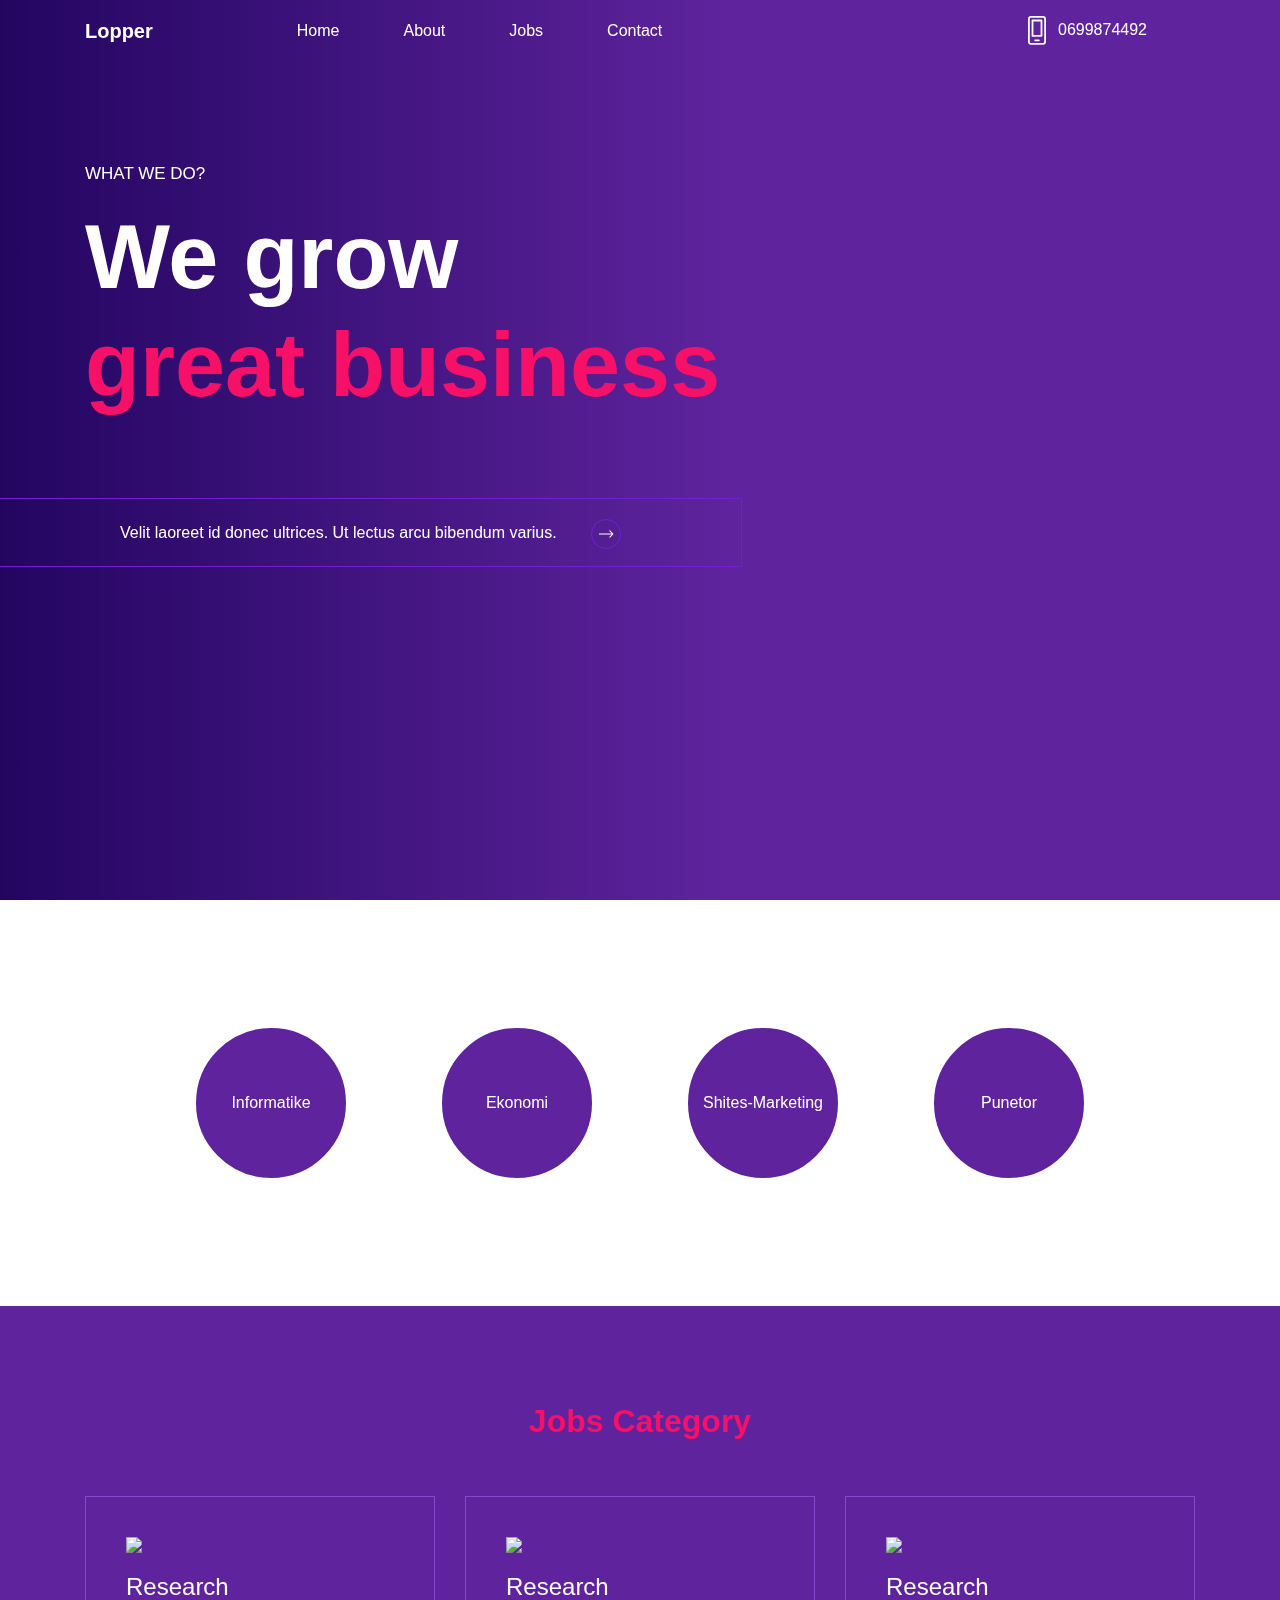
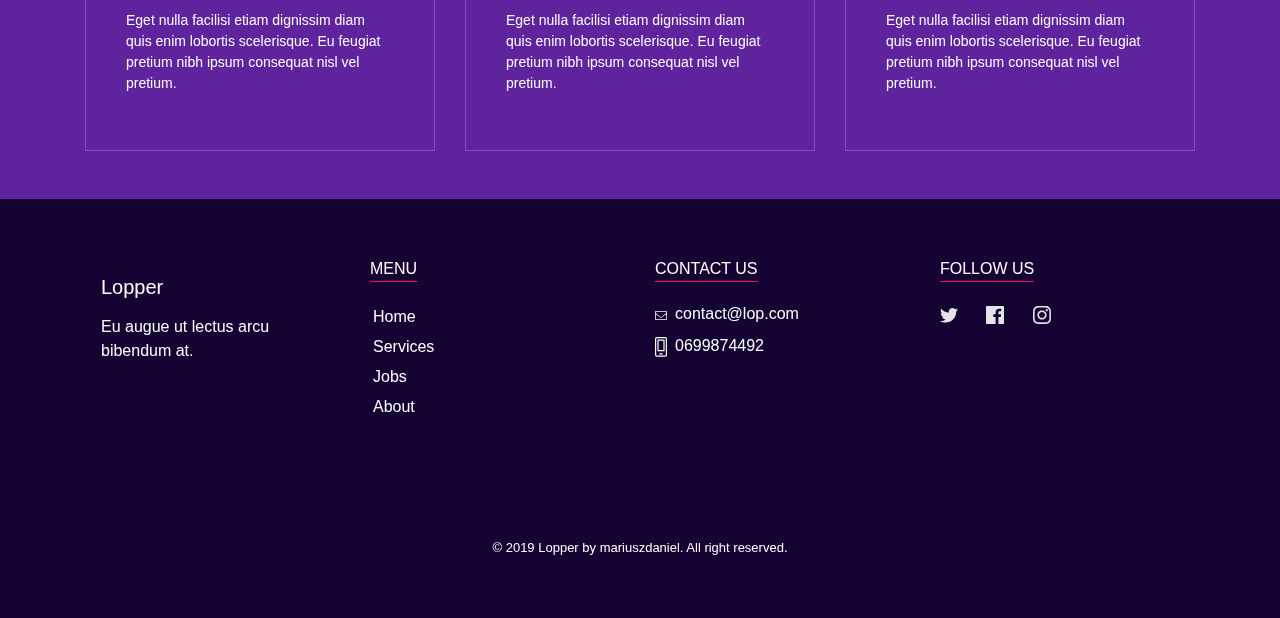
==== index.html @ 04e8f54f "all files" ====
<!DOCTYPE html>
<html lang="en">
<head>
    <meta charset="UTF-8">
    <title>Home Page</title>

    <link rel="stylesheet" href="https://stackpath.bootstrapcdn.com/bootstrap/4.4.1/css/bootstrap.min.css"
          integrity="sha384-Vkoo8x4CGsO3+Hhxv8T/Q5PaXtkKtu6ug5TOeNV6gBiFeWPGFN9MuhOf23Q9Ifjh" crossorigin="anonymous">

    <link rel="stylesheet" href="assets/css/style.css">
</head>
<body>

<section id="header">
    <div class="div1"></div>
    <div class="div2"></div>

    <div class="div3">
        <div class="container">
            <div class="row">
                <div class="col-sm-12">
                    <header>
                        <div id="nav-bar">
                            <nav class="navbar navbar-expand-lg pl-0">
                                <a class="navbar-brand text-decoration-none" href="index.html">Lopper</a>

                                <div class="collapse navbar-collapse">
                                    <ul class="navbar-nav mr-auto mx-5 pl-5">
                                        <li class="nav-item px-4">
                                            <a class="nav-link" href="index.html">Home</a>
                                        </li>
                                        <li class="nav-item px-4">
                                            <a class="nav-link" href="about.html">About</a>
                                        </li>
                                        <li class="nav-item px-4">
                                            <a class="nav-link" href="works.html">Jobs</a>
                                        </li>
                                        <li class="nav-item px-4">
                                            <a class="nav-link" href="services.html">Contact</a>
                                        </li>
                                    </ul>
                                    <ul class="ml-auto navbar-nav">
                                        <li class="nav-item px-4">
                                            <a class="nav-link" href="#"><img src="assets/images/cel.svg" class="pr-2">
                                                0699874492</a>
                                        </li>
                                    </ul>
                                </div>
                            </nav>
                        </div>
                    </header>
                </div>

            </div>


            <div id="whatwedo">
                <p class="whatwedo">WHAT WE DO?</p>
                <h1 class="title">We grow <br/><span class="n-title">great business</span></h1>
            </div>

        </div>
        <div class="button-first">
            <a href="#" class="button">
                <span>Velit laoreet id donec ultrices. Ut lectus arcu bibendum varius.</span>
                <div class="shigjet rounded-circle">
                    <img src="assets/images/shigjeta.svg">
                </div>
            </a>

        </div>

    </div>

</section>

<section id="section2">
    <div class="container">
        <div class="circles">

            <div class="rrethi rounded-circle m-5">
                Informatike
            </div>
            <div class="rrethi rounded-circle m-5">
                Ekonomi
            </div>
            <div class="rrethi rounded-circle m-5">
                Shites-Marketing
            </div>
            <div class="rrethi rounded-circle m-5">
                Punetor
            </div>
        </div>

    </div>
</section>

<section id="section3" class="py-5">
    <h2 class="text-center py-5">Jobs Category</h2>
    <div class="container">
        <div class="row">

            <div class="job-posts">
                <div class="col-sm-4">
                    <div class="job">
                        <img src="assets/images/icon.svg" class="image-icon">
                        <h4>Research</h4>
                        <p>Eget nulla facilisi etiam dignissim diam quis enim lobortis scelerisque. Eu feugiat pretium
                            nibh
                            ipsum consequat nisl vel pretium. </p>
                    </div>
                </div>
                <div class="col-sm-4">
                    <div class="job">
                        <img src="assets/images/icon.svg" class="image-icon">
                        <h4>Research</h4>
                        <p>Eget nulla facilisi etiam dignissim diam quis enim lobortis scelerisque. Eu feugiat pretium
                            nibh
                            ipsum consequat nisl vel pretium. </p>
                    </div>
                </div>
                <div class="col-sm-4">
                    <div class="job">
                        <img src="assets/images/icon.svg" class="image-icon">
                        <h4>Research</h4>
                        <p>Eget nulla facilisi etiam dignissim diam quis enim lobortis scelerisque. Eu feugiat pretium
                            nibh
                            ipsum consequat nisl vel pretium. </p>
                    </div>
                </div>

            </div>
        </div>
    </div>

</section>


<section id="footer">
    <div class="container">
        <div class="row">
            <div class="col-sm-3">
                <div class="name-logo p-3">
                    <h5 class="pb-2">Lopper</h5>
                    <p>Eu augue ut lectus arcu bibendum at.</p>
                </div>
            </div>
            <div class="col-sm-3">
                <div class="name-logo">
                    <h6 class="pb-3"><span class="title-category">MENU</span></h6>
                    <div>
                        <ul class="list-unstyled">
                            <a href="index.html">
                                <li>Home</li>
                            </a>
                            <a href="services.html">
                                <li>Services</li>
                            </a>
                            <a href="works.html">
                                <li>Jobs</li>
                            </a>
                            <a href="about.html">
                                <li>About</li>
                            </a>
                        </ul>
                    </div>
                </div>
            </div>
            <div class="col-sm-3">
                <div class="name-logo">
                    <h6 class="pb-3"><span class="title-category">CONTACT US</span></h6>
                    <a href="#"><img src="assets/images/email.svg" class="pr-2">contact@lop.com</a>
                    <p class="pt-2"><a href="#"><img src="assets/images/cel.svg" class="pr-2 cel">0699874492</a>
                    </p>
                </div>
            </div>
            <div class="col-sm-3">
                <div class="name-logo">
                    <h6 class="pb-3"><span class="title-category">FOLLOW US</span></h6>
                    <a href="#"><img src="assets/images/twitter.svg" class="pr-4"></a>
                    <a href="#"><img src="assets/images/icon-fb.svg" class="pr-4"></a>
                    <a href="#"><img src="assets/images/icon-in.svg"></a>
                </div>
            </div>
        </div>
        <p class="copyright">© 2019 Lopper by mariuszdaniel. All right reserved.</p>

    </div>
</section>


</body>
</html>
---- assets/css/style.css ----
#header {
    background-image: url("http://localhost/job-board/assets/images/image1.svg");
    height: 100vh;
    position: relative;

}

.div1 {
    background: #5E239D;
    mix-blend-mode: multiply;
    width: 100%;
    height: 100%;
    position: absolute;
    top: 0;
    z-index: 30;
}

.div2 {
    background: linear-gradient(90deg, #5E239D 0%, rgba(196, 196, 196, 0) 56.77%);
    mix-blend-mode: multiply;
    width: 100%;
    height: 100%;
    position: absolute;
    top: 0;
    z-index: 50;
}

.div3 {
    position: absolute;
    z-index: 100;
    top: 0;
    left: 0;
    bottom: 0;
    right: 0;
    width: 100%;
}

header a, header a:hover {
    color: white;
}

.navbar-brand {
    font-weight: 700;
}

#nav-bar {
    text-decoration: none;
}

.container-main {
    width: 100%;
    padding-right: 100px;
    padding-left: 100px;
    margin-right: auto;
    margin-left: auto;
}

.whatwedo {
    color: white;
    font-size: 17px;
    font-weight: 500;
    padding-top: 100px;
}

.title {
    color: white;
    font-size: 90px;
    font-weight: 700;
}

.n-title {
    color: #F61067;
}

.button-first a, .button-first a:hover {
    text-decoration: none;
    color: white;
}

.button {
    padding: 25px 120px;
    border: 1px solid #721ed3;
    border-left: 0;
}

.button-first {
    margin-top: 100px;

}

.shigjet {
    border: 1px solid #721ed3;
    width: 30px;
    height: 30px;
    display: inline-flex;
    margin-left: 30px;
    justify-content: center;
    align-items: center;
}

.circles {
    display: flex;
    justify-content: center;
    align-items: center;
}


#section2 .rrethi {
    border: 2px solid #5E239D;
    width: 150px;
    height: 150px;
    display: flex;
    background-color: #5E239D;
    color: white;
    justify-content: center;
    align-items: center;
}

#section2 {
    padding: 80px 0;
}

#section3 {
    background-color: #5E239D;;
}

#section3 .job-posts {
    align-items: center;
    display: flex;
}

.job {
    border: 1px solid #8549cb;;
    color: #FCFCFC;;
    font-size: 14px;
    padding: 40px;

}

.image-icon {
    width: 40px;
    margin-bottom: 20px;
}

#section3 h2 {
    color: #F61067;
    font-weight: 700;
}

#footer {
    background-color: #150433;
    padding: 60px 0;
}

.name-logo {
    color: #FCFCFC;
}

.list-unstyled a, .name-logo a {
    text-decoration: none;
    color: #FCFCFC;

}

#footer .name-logo .title-category {
    border-bottom: 1px solid #F61067;
    padding-bottom: 4px;
}

#footer .name-logo .cel {
    width: 20px;
}

#footer .copyright {
    color: #FCFCFC;
    padding-top: 100px;
    font-size: 13px;
    text-align: center;
    margin: 0;
}

#footer a li {
    padding: 3px;
}


#image-works {
    background-image: url("http://localhost/job-board/assets/images/photo-work.svg");
    width: 100%;
    height: 350px;
    background-repeat: no-repeat;
    background-size: cover;
    position: relative;

}

.title-work {
    color: #F61067;
    position: absolute;
    z-index: 50;
    font-weight: 400;
    padding-top: 130px;
}

.title-work p {
    color: #FCFCFC;
    font-weight: 500;
}


#header-works a {
    color: #5E239D;
    font-weight: 500;
}

#job-works h3 {
    padding-top: 50px;

}

#header-works .cel-works {
    width: 25px;
}

#section3-works {
    background-color: #e8e8e8;

}

#section3-works .job-posts {
    display: flex;
}

#section3-works .job {
    background-color: #5E239D;
}

#section3-works h2 {
    color: #F61067;
}

.button-lookmore {
    background-color: #F61067;
    padding: 12px;
    float: right;
    text-decoration: none;
}

#section3-works .job a .button-lookmore {
    text-decoration: none;
    color: white;
}

#section3-works .job-posts {
    padding: 20px 0;
}

#header-about {
    padding: 100px 0;
}

#header-about .n-title-about p {
    color: #F61067;
    font-weight: 700;
    font-size: 15px;
}

#header-about .n-title-about {
    color: #30233D;
}

#header-about .objectives {
    padding: 50px 80px 50px 0px;
    color: #776C82;;
}

#header-about .objectives h3 {
    color: #30233D;
}


#image-contact {
    background-image: url("http://localhost/job-board/assets/images/contact.svg");
    width: 100%;
    height: 350px;
    background-repeat: no-repeat;
    background-size: cover;
    position: relative;
}
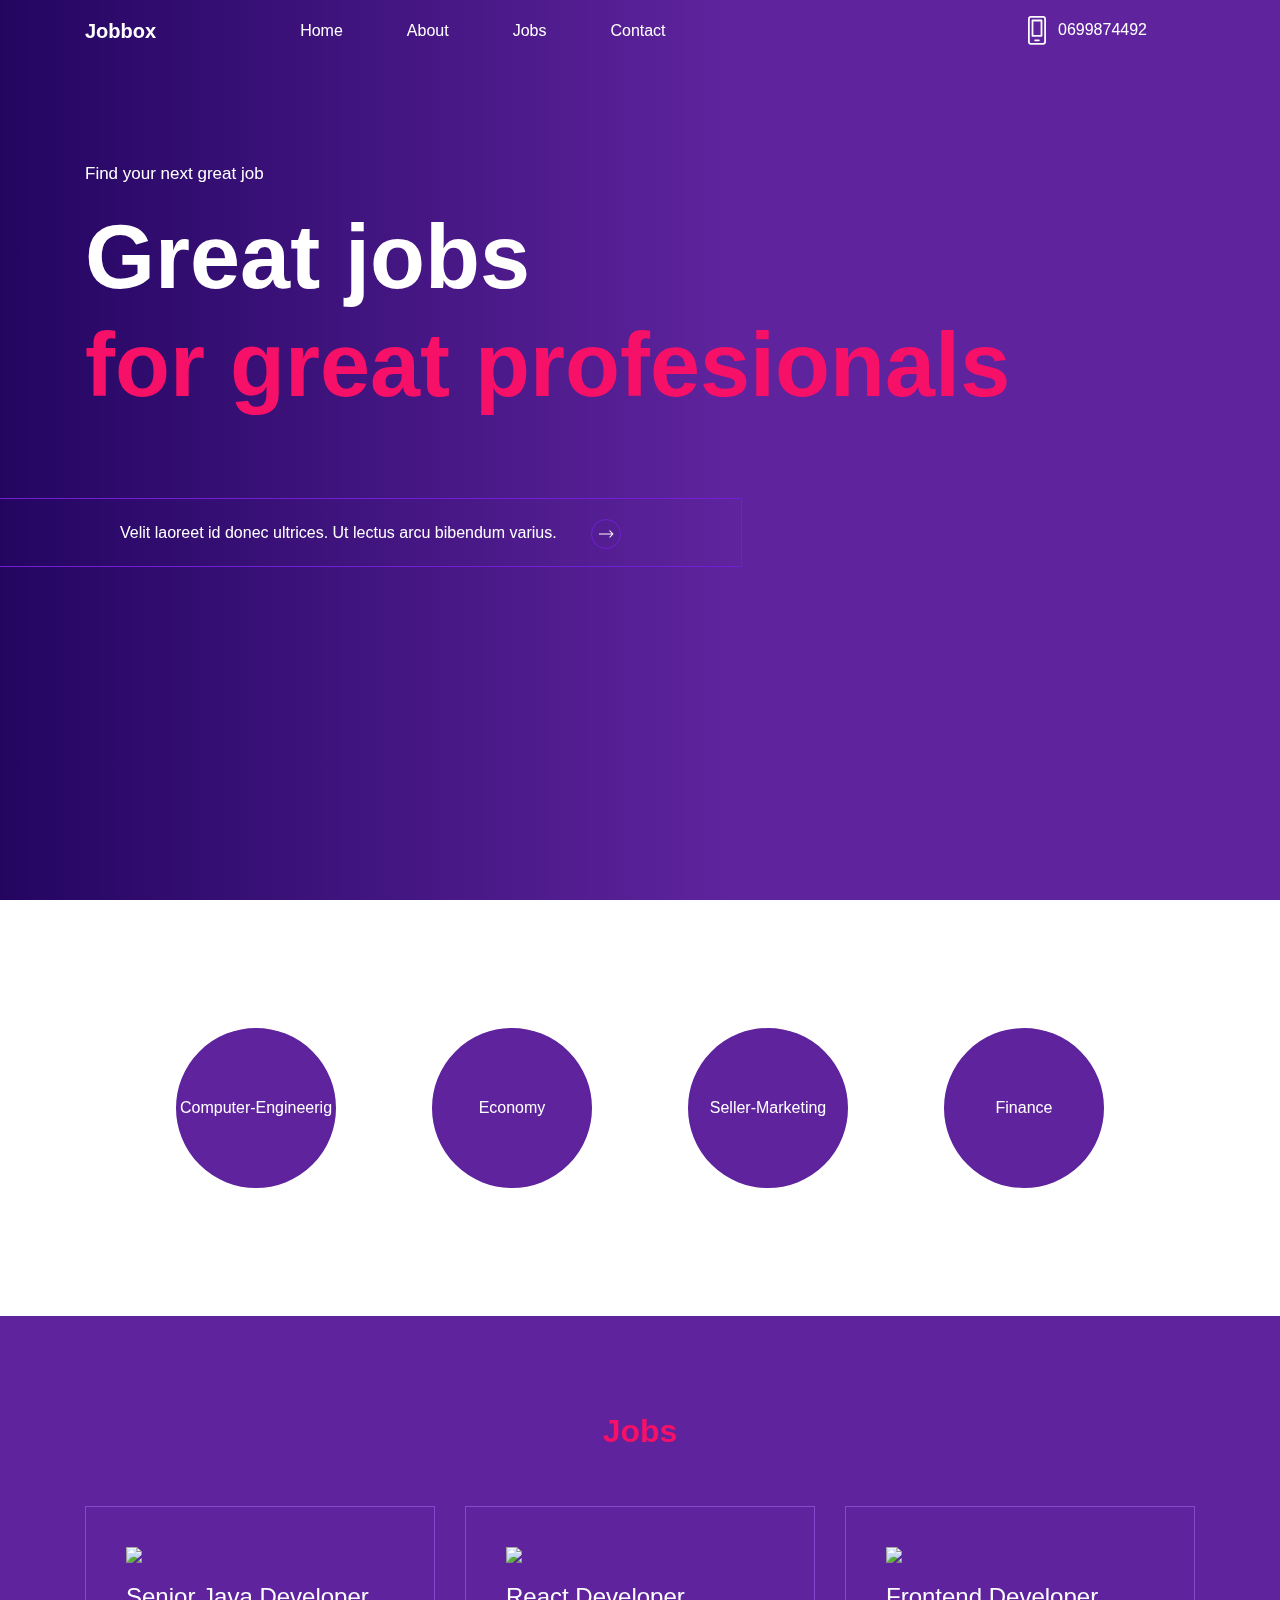
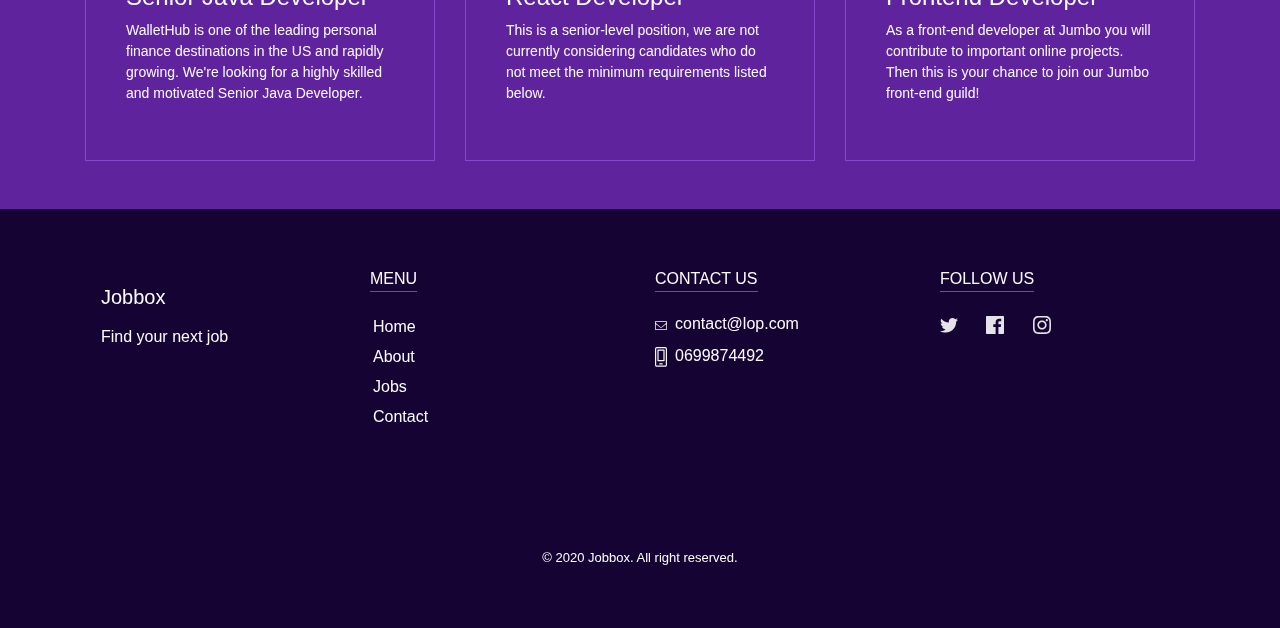
==== commit 6aee06e8: "updates" ====
--- a/index.html
+++ b/index.html
@@ -4,9 +4,7 @@
     <meta charset="UTF-8">
     <title>Home Page</title>
 
-    <link rel="stylesheet" href="https://stackpath.bootstrapcdn.com/bootstrap/4.4.1/css/bootstrap.min.css"
-          integrity="sha384-Vkoo8x4CGsO3+Hhxv8T/Q5PaXtkKtu6ug5TOeNV6gBiFeWPGFN9MuhOf23Q9Ifjh" crossorigin="anonymous">
-
+    <link rel="stylesheet" href="https://stackpath.bootstrapcdn.com/bootstrap/4.4.1/css/bootstrap.min.css">
     <link rel="stylesheet" href="assets/css/style.css">
 </head>
 <body>
@@ -22,7 +20,7 @@
                     <header>
                         <div id="nav-bar">
                             <nav class="navbar navbar-expand-lg pl-0">
-                                <a class="navbar-brand text-decoration-none" href="index.html">Lopper</a>
+                                <a class="navbar-brand text-decoration-none" href="index.html">Jobbox</a>
 
                                 <div class="collapse navbar-collapse">
                                     <ul class="navbar-nav mr-auto mx-5 pl-5">
@@ -33,10 +31,10 @@
                                             <a class="nav-link" href="about.html">About</a>
                                         </li>
                                         <li class="nav-item px-4">
-                                            <a class="nav-link" href="works.html">Jobs</a>
+                                            <a class="nav-link" href="jobs.html">Jobs</a>
                                         </li>
                                         <li class="nav-item px-4">
-                                            <a class="nav-link" href="services.html">Contact</a>
+                                            <a class="nav-link" href="contact.html">Contact</a>
                                         </li>
                                     </ul>
                                     <ul class="ml-auto navbar-nav">
@@ -55,8 +53,8 @@
 
 
             <div id="whatwedo">
-                <p class="whatwedo">WHAT WE DO?</p>
-                <h1 class="title">We grow <br/><span class="n-title">great business</span></h1>
+                <p class="whatwedo">Find your next great job</p>
+                <h1 class="title">Great jobs<br/><span class="n-title">for great profesionals</span></h1>
             </div>
 
         </div>
@@ -79,16 +77,16 @@
         <div class="circles">
 
             <div class="rrethi rounded-circle m-5">
-                Informatike
+                Computer-Engineerig
             </div>
             <div class="rrethi rounded-circle m-5">
-                Ekonomi
+                Economy
             </div>
             <div class="rrethi rounded-circle m-5">
-                Shites-Marketing
+                Seller-Marketing
             </div>
             <div class="rrethi rounded-circle m-5">
-                Punetor
+                Finance
             </div>
         </div>
 
@@ -96,7 +94,7 @@
 </section>
 
 <section id="section3" class="py-5">
-    <h2 class="text-center py-5">Jobs Category</h2>
+    <h2 class="text-center py-5">Jobs</h2>
     <div class="container">
         <div class="row">
 
@@ -104,28 +102,25 @@
                 <div class="col-sm-4">
                     <div class="job">
                         <img src="assets/images/icon.svg" class="image-icon">
-                        <h4>Research</h4>
-                        <p>Eget nulla facilisi etiam dignissim diam quis enim lobortis scelerisque. Eu feugiat pretium
-                            nibh
-                            ipsum consequat nisl vel pretium. </p>
+                        <h4>Senior Java Developer</h4>
+                        <p>WalletHub is one of the leading personal finance destinations in the US and rapidly growing.
+                            We're looking for a highly skilled and motivated Senior Java Developer.</p>
                     </div>
                 </div>
                 <div class="col-sm-4">
                     <div class="job">
                         <img src="assets/images/icon.svg" class="image-icon">
-                        <h4>Research</h4>
-                        <p>Eget nulla facilisi etiam dignissim diam quis enim lobortis scelerisque. Eu feugiat pretium
-                            nibh
-                            ipsum consequat nisl vel pretium. </p>
+                        <h4>React Developer</h4>
+                        <p>This is a senior-level position, we are not currently considering candidates who do not meet
+                            the minimum requirements listed below.</p>
                     </div>
                 </div>
                 <div class="col-sm-4">
                     <div class="job">
                         <img src="assets/images/icon.svg" class="image-icon">
-                        <h4>Research</h4>
-                        <p>Eget nulla facilisi etiam dignissim diam quis enim lobortis scelerisque. Eu feugiat pretium
-                            nibh
-                            ipsum consequat nisl vel pretium. </p>
+                        <h4>Frontend Developer</h4>
+                        <p>As a front-end developer at Jumbo you will contribute to important online projects. Then this
+                            is your chance to join our Jumbo front-end guild!</p>
                     </div>
                 </div>
 
@@ -141,8 +136,8 @@
         <div class="row">
             <div class="col-sm-3">
                 <div class="name-logo p-3">
-                    <h5 class="pb-2">Lopper</h5>
-                    <p>Eu augue ut lectus arcu bibendum at.</p>
+                    <h5 class="pb-2">Jobbox</h5>
+                    <p>Find your next job</p>
                 </div>
             </div>
             <div class="col-sm-3">
@@ -153,14 +148,14 @@
                             <a href="index.html">
                                 <li>Home</li>
                             </a>
-                            <a href="services.html">
-                                <li>Services</li>
+                            <a href="about.html">
+                                <li>About</li>
                             </a>
-                            <a href="works.html">
+                            <a href="jobs.html">
                                 <li>Jobs</li>
                             </a>
-                            <a href="about.html">
-                                <li>About</li>
+                            <a href="contact.html">
+                                <li>Contact</li>
                             </a>
                         </ul>
                     </div>
@@ -183,11 +178,13 @@
                 </div>
             </div>
         </div>
-        <p class="copyright">© 2019 Lopper by mariuszdaniel. All right reserved.</p>
+        <p class="copyright">© 2020 Jobbox. All right reserved.</p>
 
     </div>
 </section>
 
+<script src="https://code.jquery.com/jquery-3.4.1.min.js"></script>
+<script src="assets/js/script.js"></script>
 
 </body>
 </html>--- a/assets/css/style.css
+++ b/assets/css/style.css
@@ -1,5 +1,5 @@
 #header {
-    background-image: url("http://localhost/job-board/assets/images/image1.svg");
+    background-image: url("../images/image1.svg");
     height: 100vh;
     position: relative;
 
@@ -70,6 +70,7 @@
 
 .n-title {
     color: #F61067;
+
 }
 
 .button-first a, .button-first a:hover {
@@ -107,8 +108,8 @@
 
 #section2 .rrethi {
     border: 2px solid #5E239D;
-    width: 150px;
-    height: 150px;
+    width: 160px;
+    height: 160px;
     display: flex;
     background-color: #5E239D;
     color: white;
@@ -185,7 +186,7 @@
 
 
 #image-works {
-    background-image: url("http://localhost/job-board/assets/images/photo-work.svg");
+    background-image: url("../images/photo-work.png");
     width: 100%;
     height: 350px;
     background-repeat: no-repeat;
@@ -200,6 +201,7 @@
     z-index: 50;
     font-weight: 400;
     padding-top: 130px;
+    display: none;
 }
 
 .title-work p {
@@ -237,6 +239,23 @@
 
 #section3-works h2 {
     color: #F61067;
+}
+
+.page-title {
+    color: #F61067;
+}
+
+.form {
+    border: 2px solid #5E239D;
+    color: white;
+}
+
+#section-contact {
+    background-color: #e8e8e8;
+}
+
+.send {
+    background-color: #F61067;
 }
 
 .button-lookmore {
@@ -280,7 +299,7 @@
 
 
 #image-contact {
-    background-image: url("http://localhost/job-board/assets/images/contact.svg");
+    background-image: url("../images/contact.svg");
     width: 100%;
     height: 350px;
     background-repeat: no-repeat;
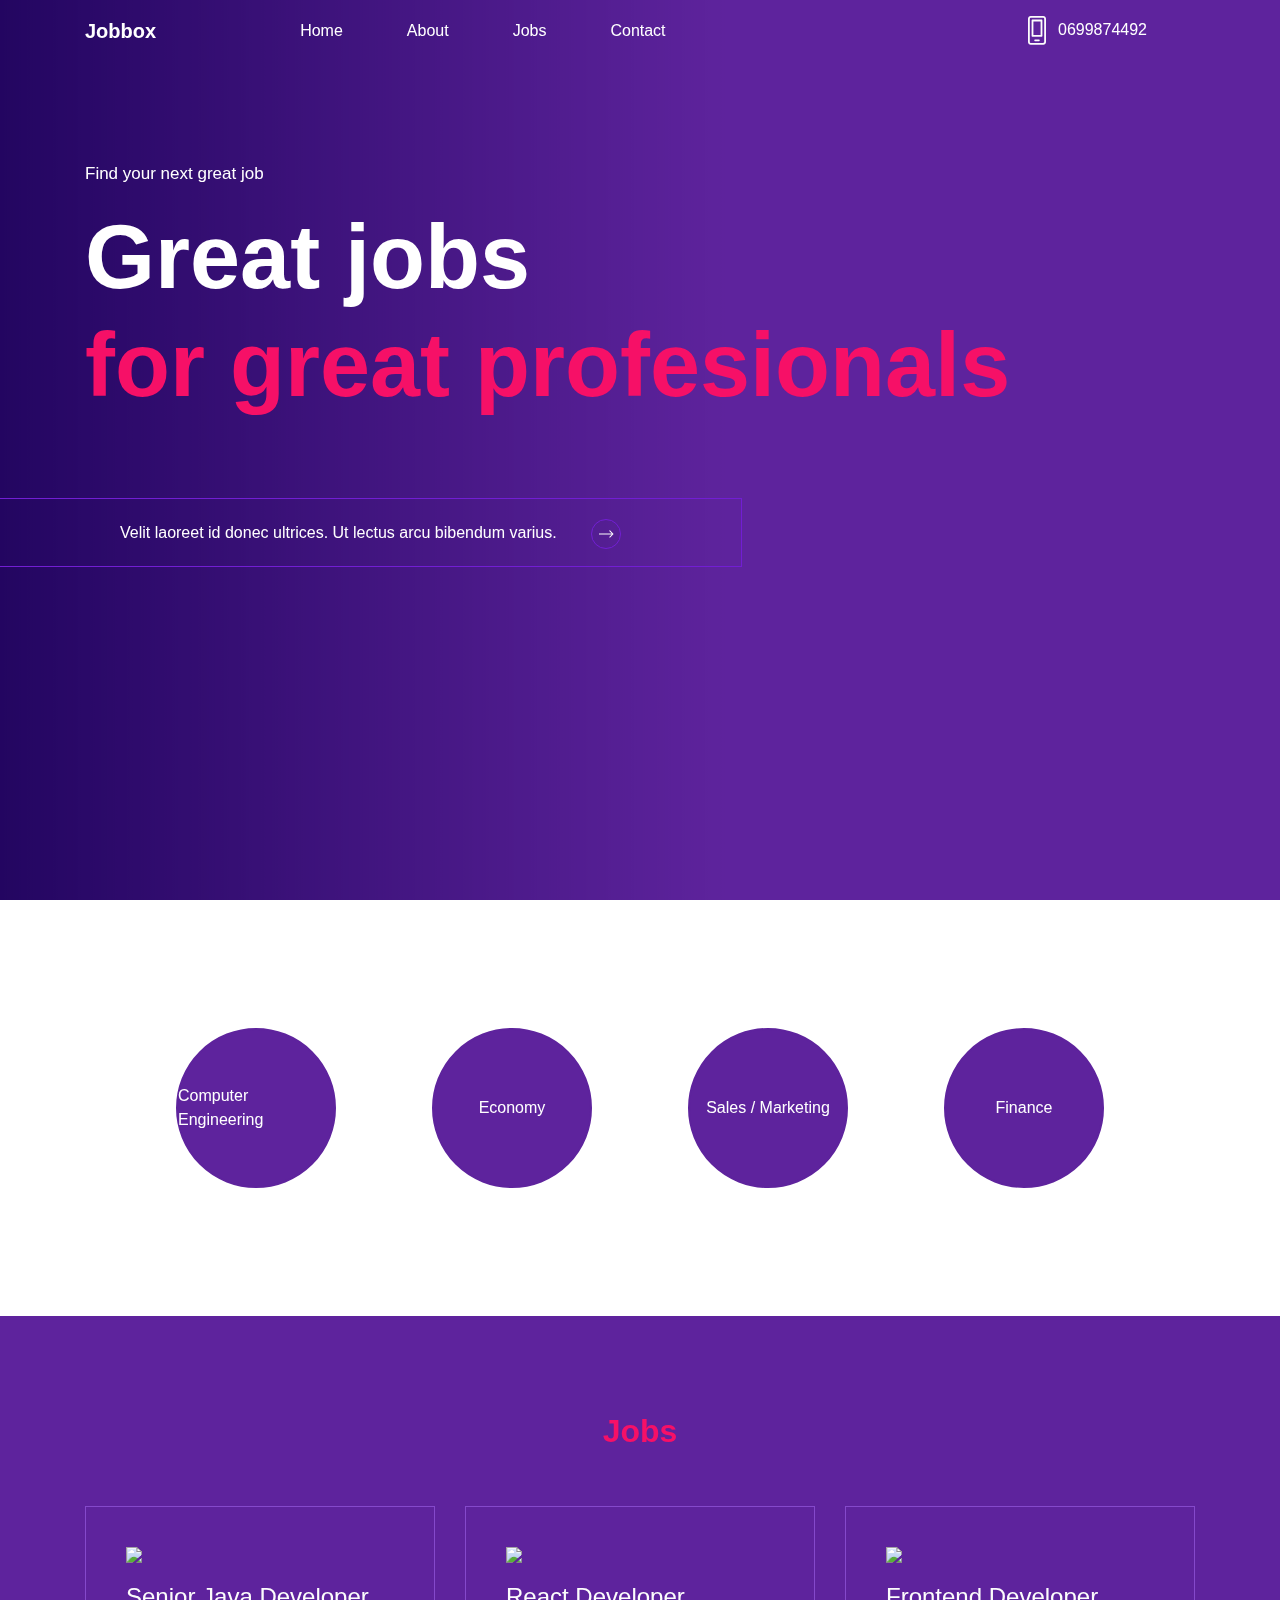
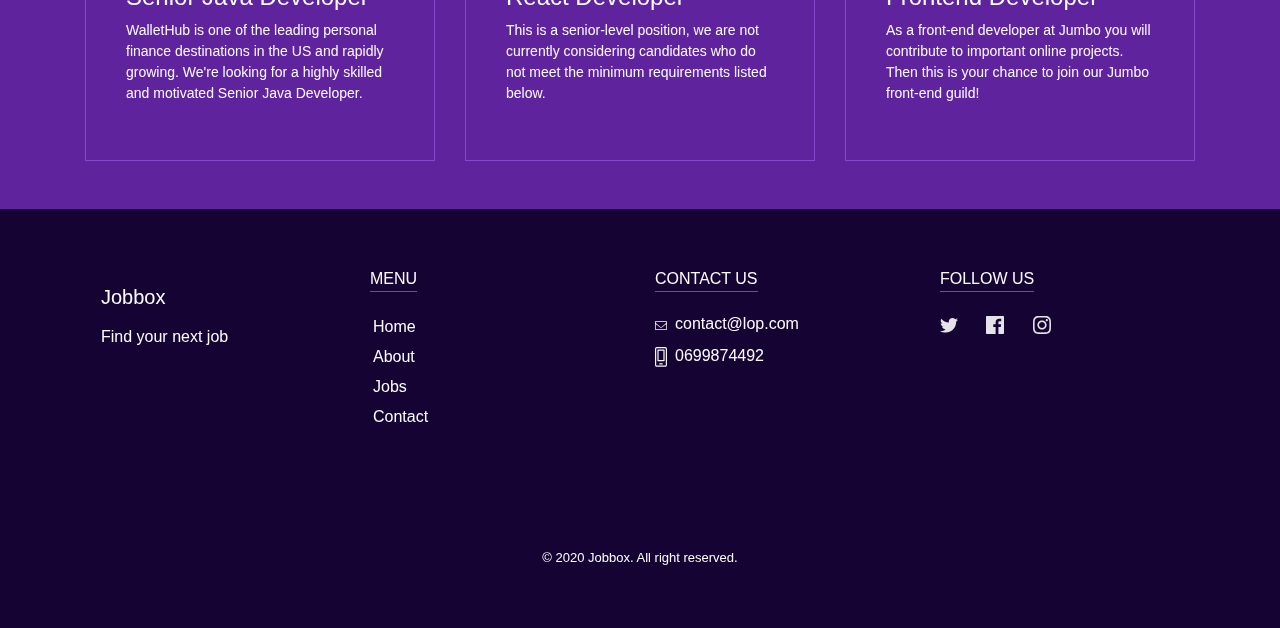
==== commit f2a6489d: "updates" ====
--- a/index.html
+++ b/index.html
@@ -77,13 +77,13 @@
         <div class="circles">
 
             <div class="rrethi rounded-circle m-5">
-                Computer-Engineerig
+                Computer Engineering
             </div>
             <div class="rrethi rounded-circle m-5">
                 Economy
             </div>
             <div class="rrethi rounded-circle m-5">
-                Seller-Marketing
+                Sales / Marketing
             </div>
             <div class="rrethi rounded-circle m-5">
                 Finance
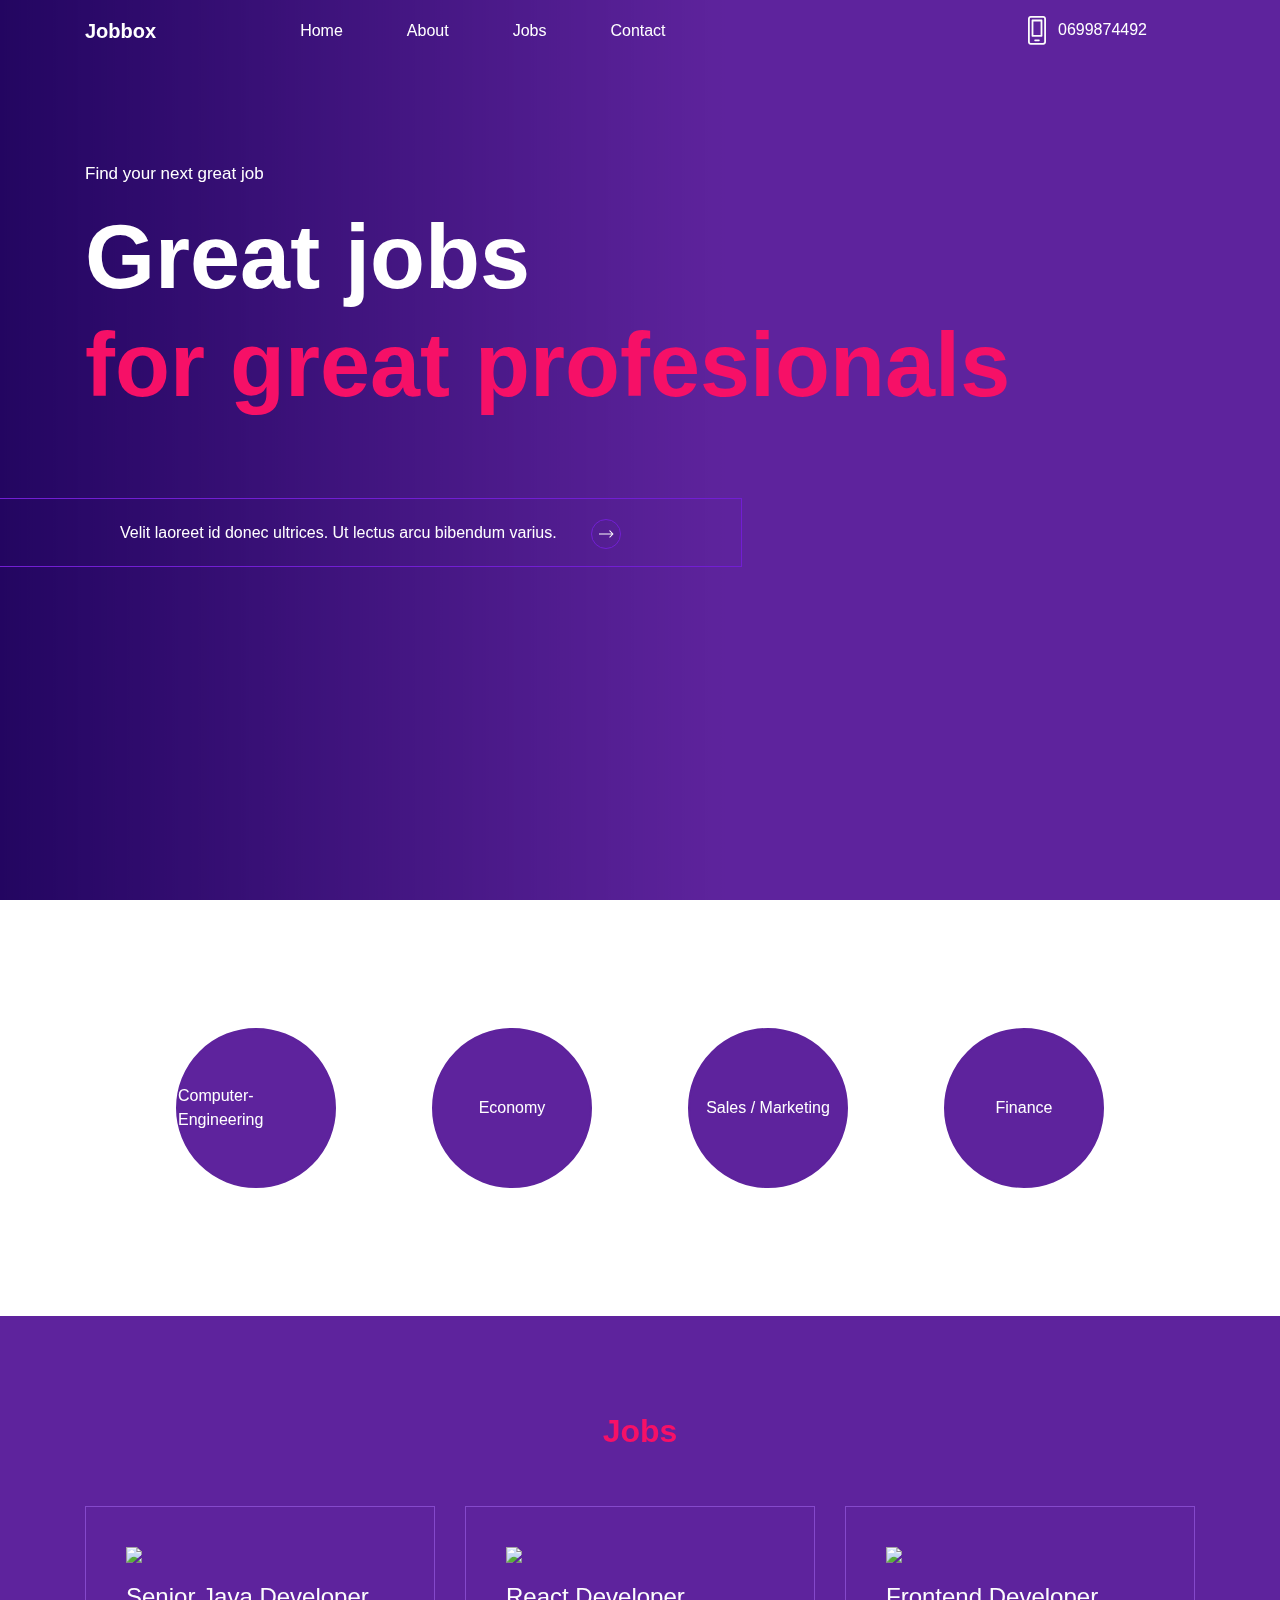
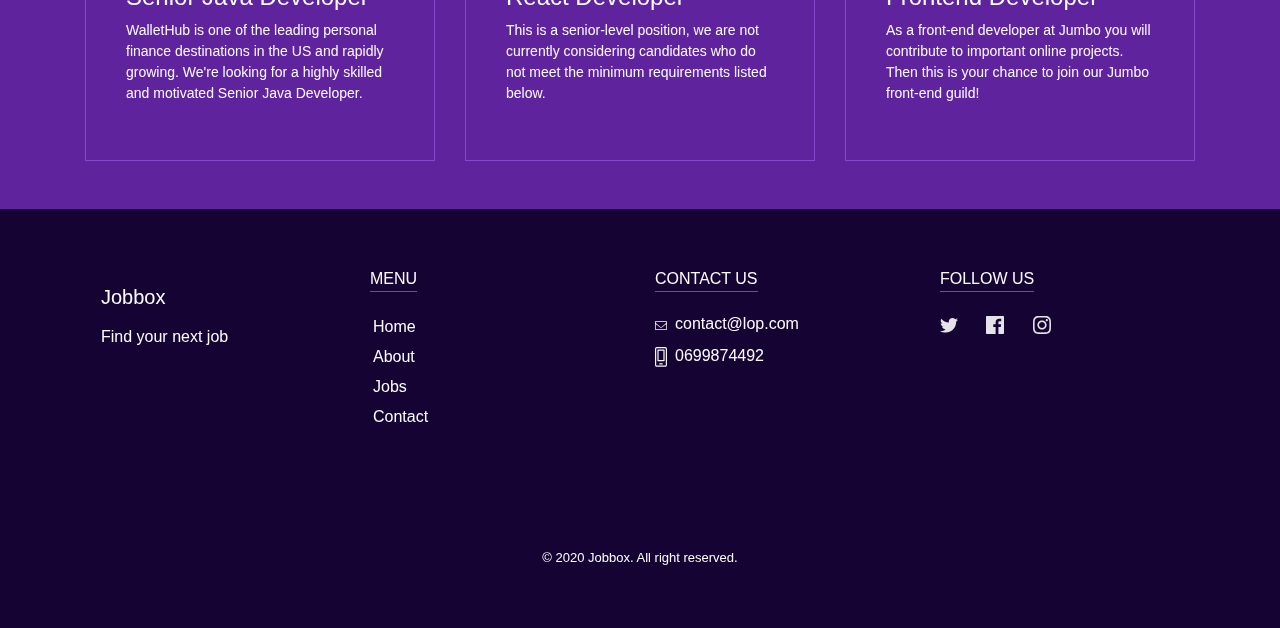
==== commit 59648904: "updates" ====
--- a/index.html
+++ b/index.html
@@ -77,7 +77,7 @@
         <div class="circles">
 
             <div class="rrethi rounded-circle m-5">
-                Computer Engineering
+                Computer-Engineering
             </div>
             <div class="rrethi rounded-circle m-5">
                 Economy
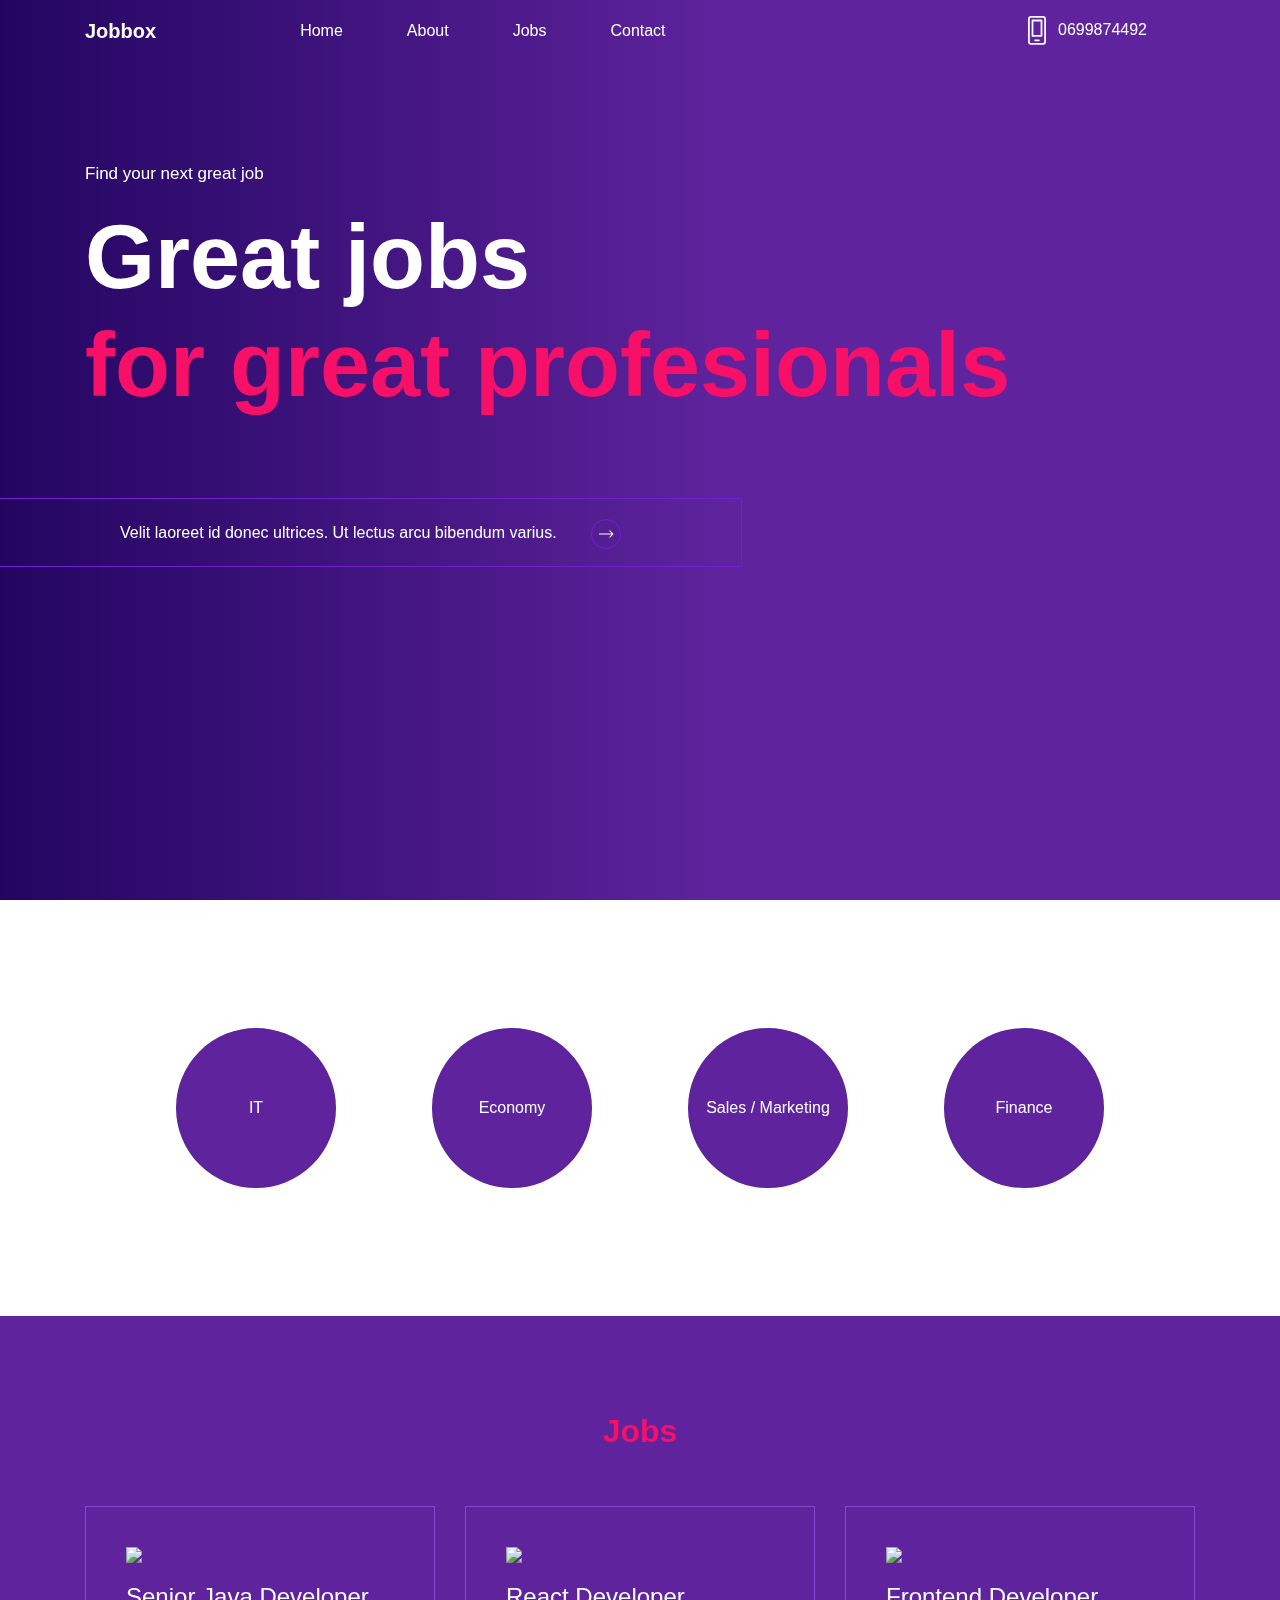
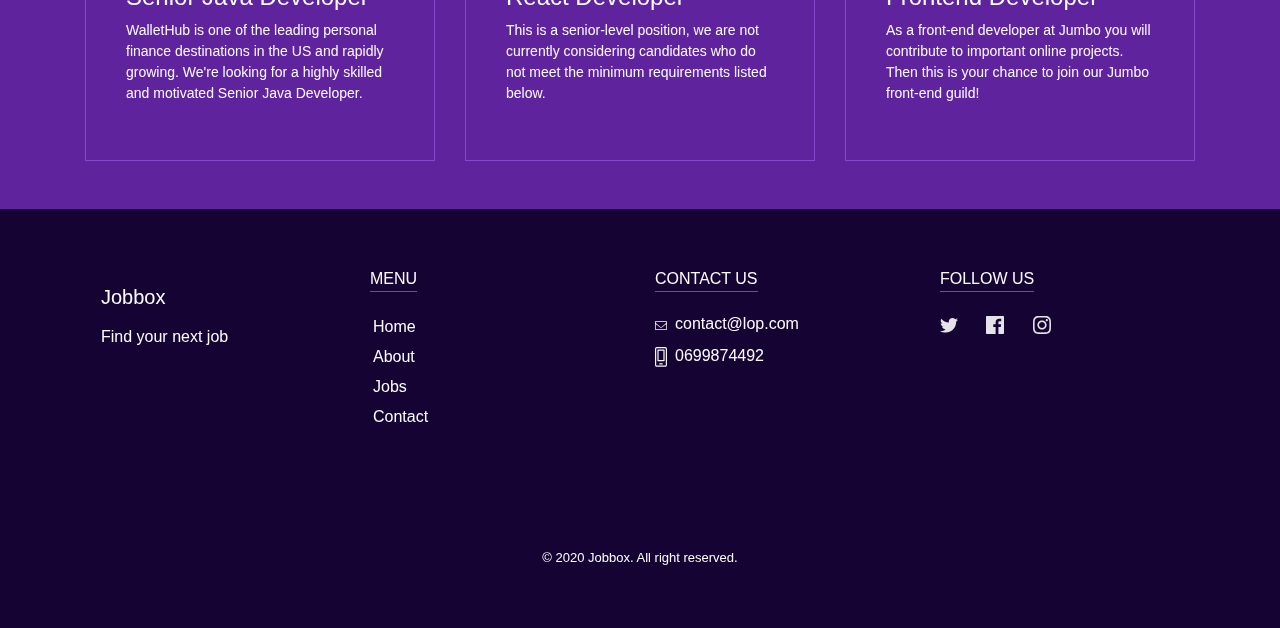
==== commit 05622432: "updates" ====
--- a/index.html
+++ b/index.html
@@ -77,7 +77,7 @@
         <div class="circles">
 
             <div class="rrethi rounded-circle m-5">
-                Computer-Engineering
+                IT
             </div>
             <div class="rrethi rounded-circle m-5">
                 Economy
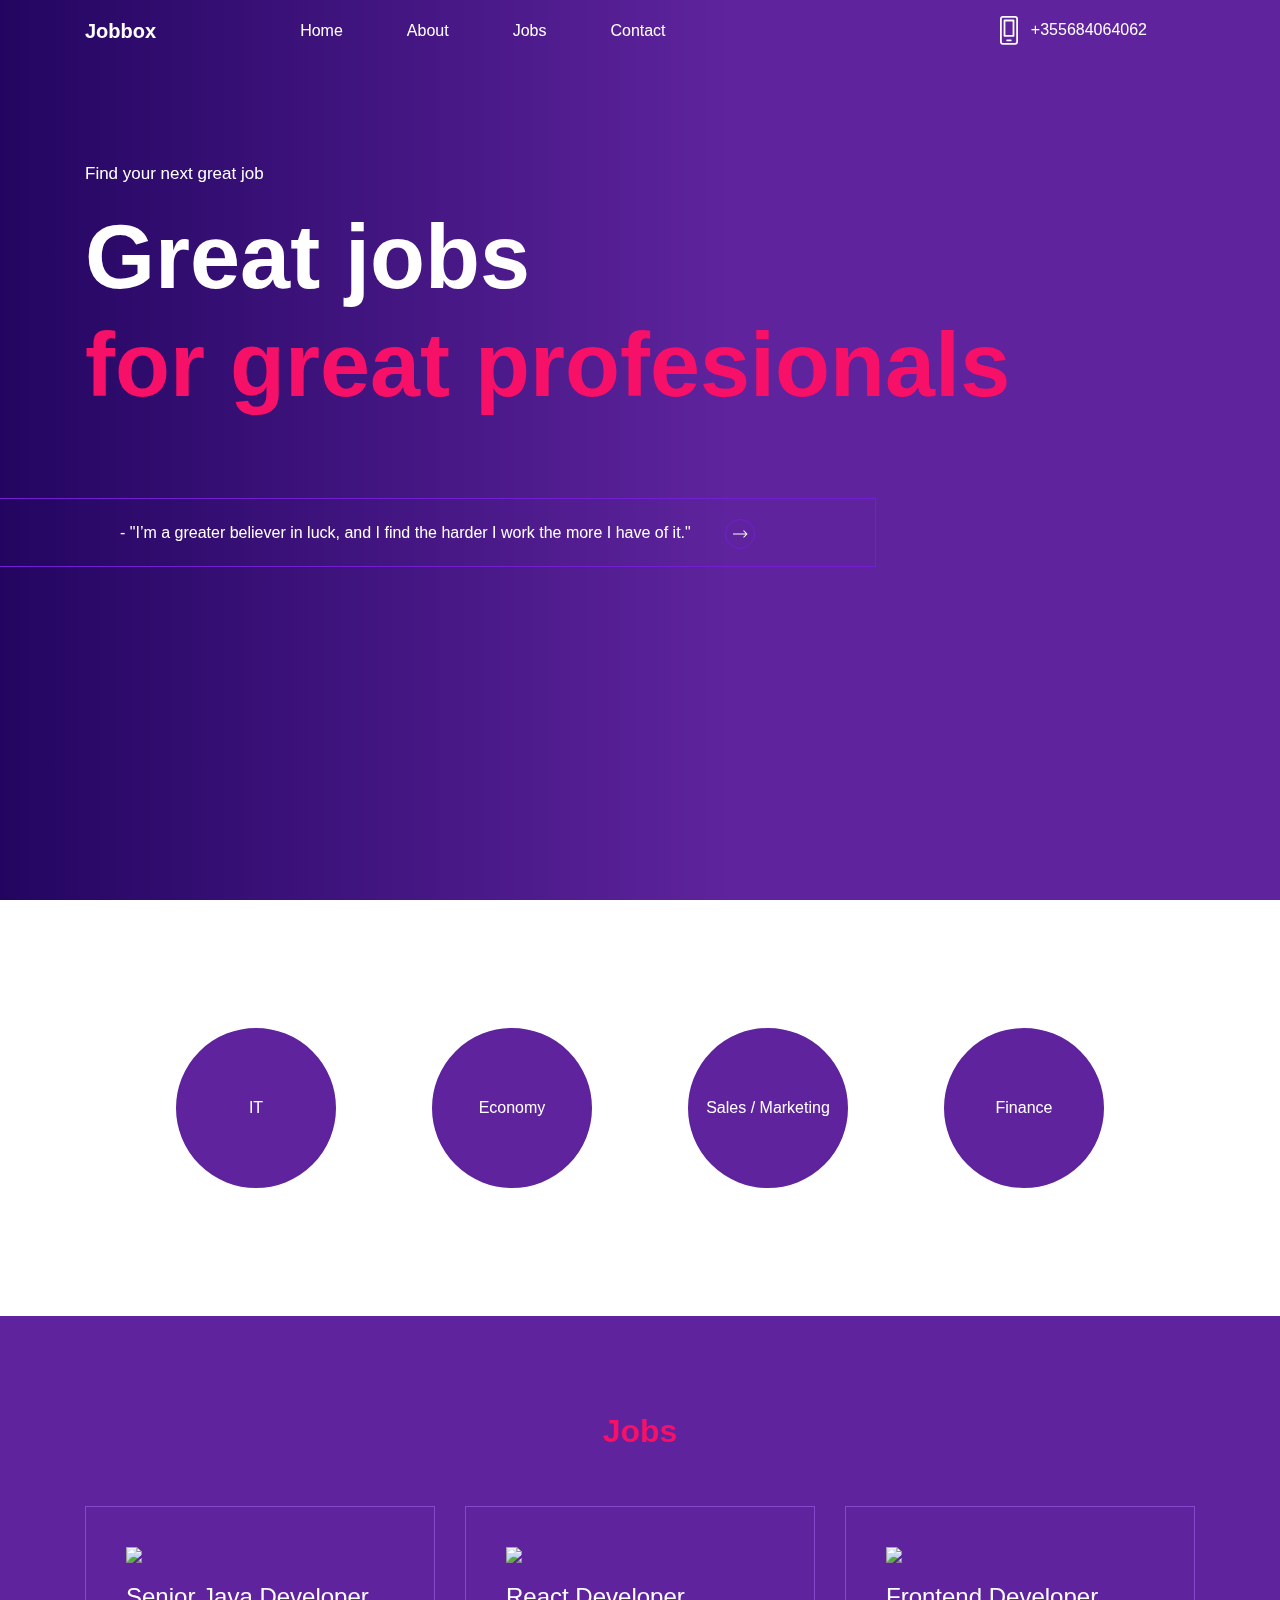
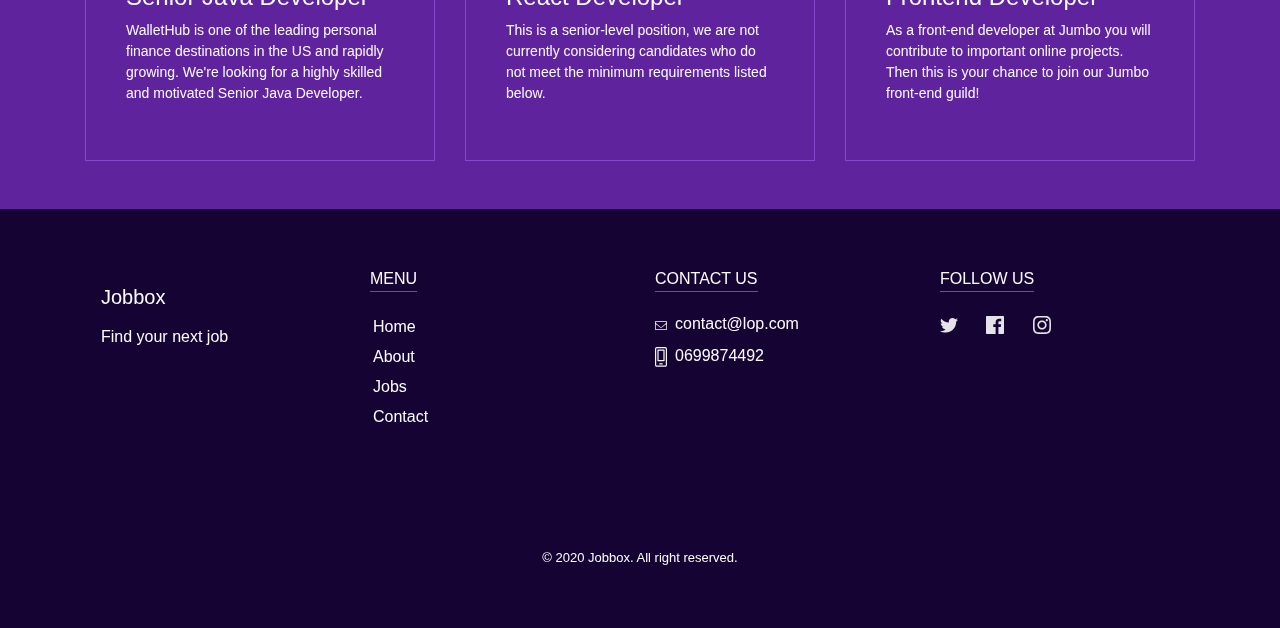
==== commit 5139f67a: "updates" ====
--- a/index.html
+++ b/index.html
@@ -40,7 +40,7 @@
                                     <ul class="ml-auto navbar-nav">
                                         <li class="nav-item px-4">
                                             <a class="nav-link" href="#"><img src="assets/images/cel.svg" class="pr-2">
-                                                0699874492</a>
+                                                +355684064062</a>
                                         </li>
                                     </ul>
                                 </div>
@@ -60,7 +60,7 @@
         </div>
         <div class="button-first">
             <a href="#" class="button">
-                <span>Velit laoreet id donec ultrices. Ut lectus arcu bibendum varius.</span>
+                <span>- "I’m a greater believer in luck, and I find the harder I work the more I have of it."</span>
                 <div class="shigjet rounded-circle">
                     <img src="assets/images/shigjeta.svg">
                 </div>
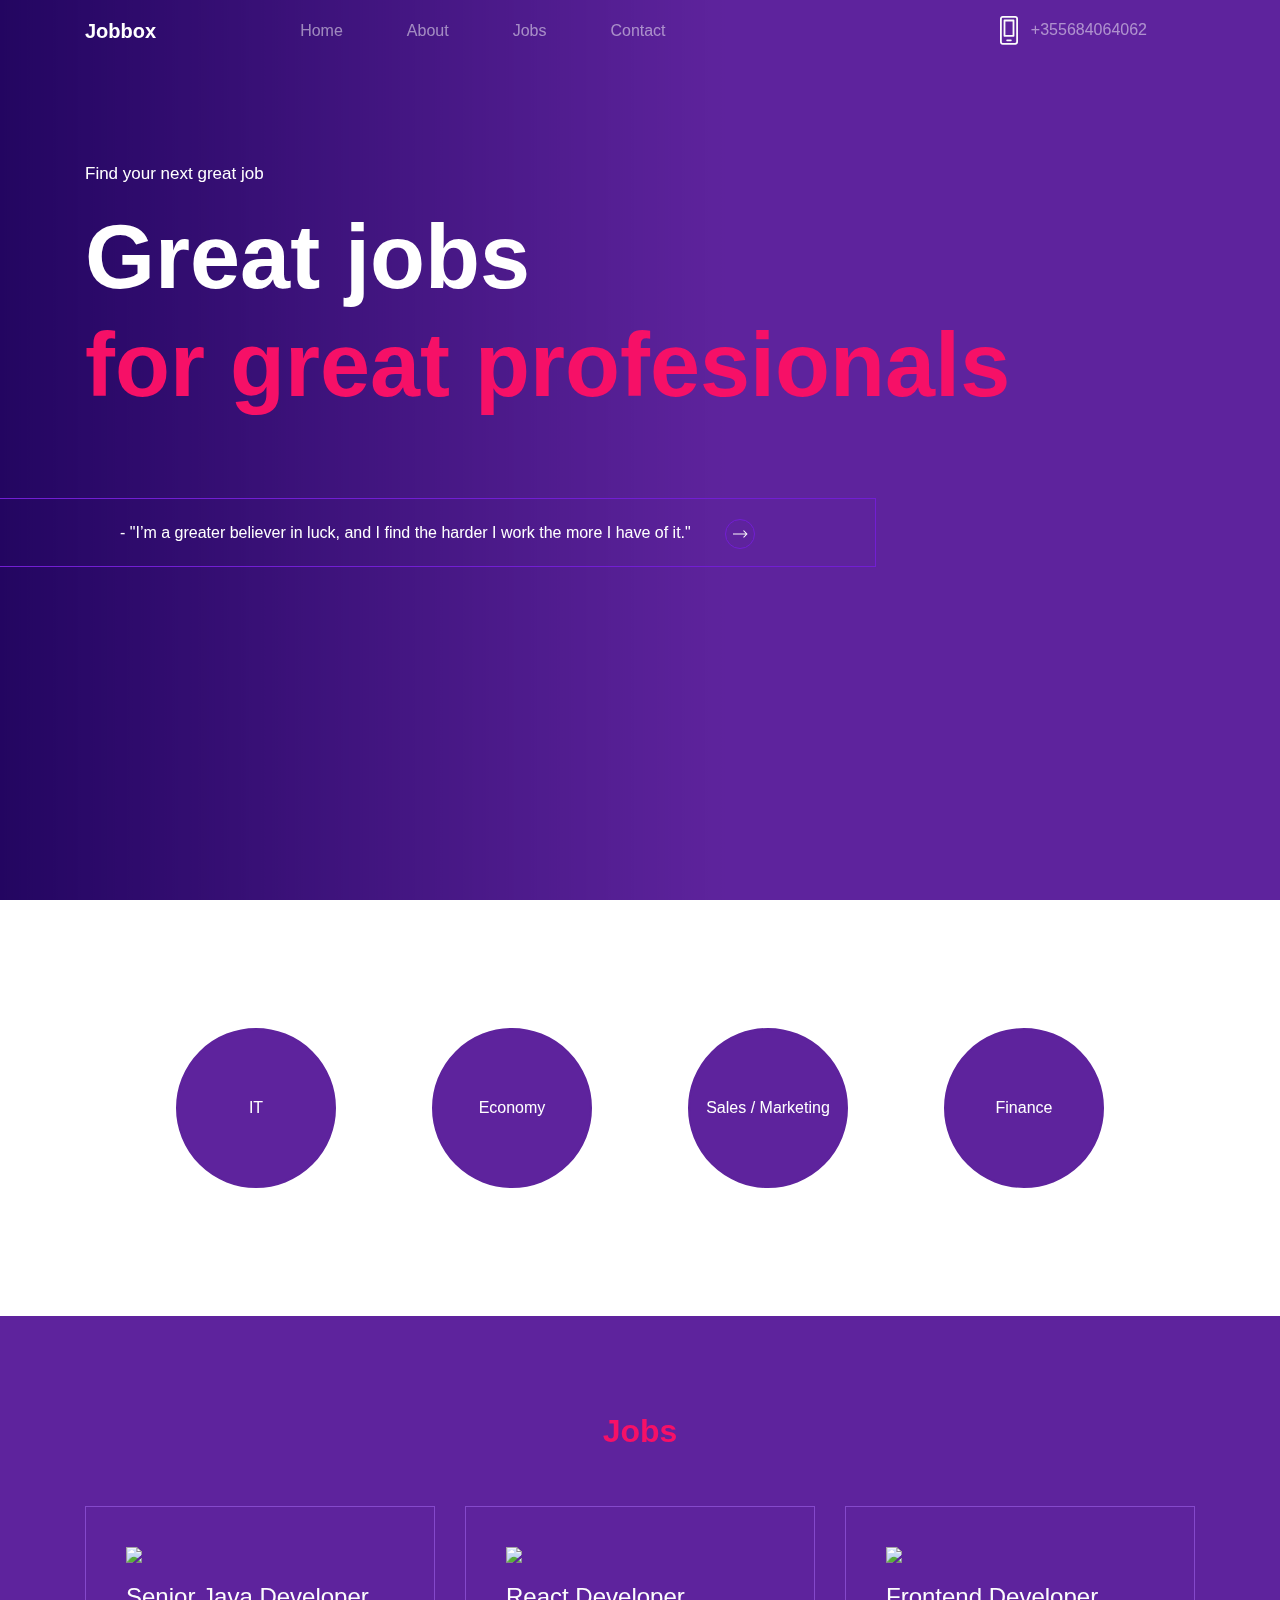
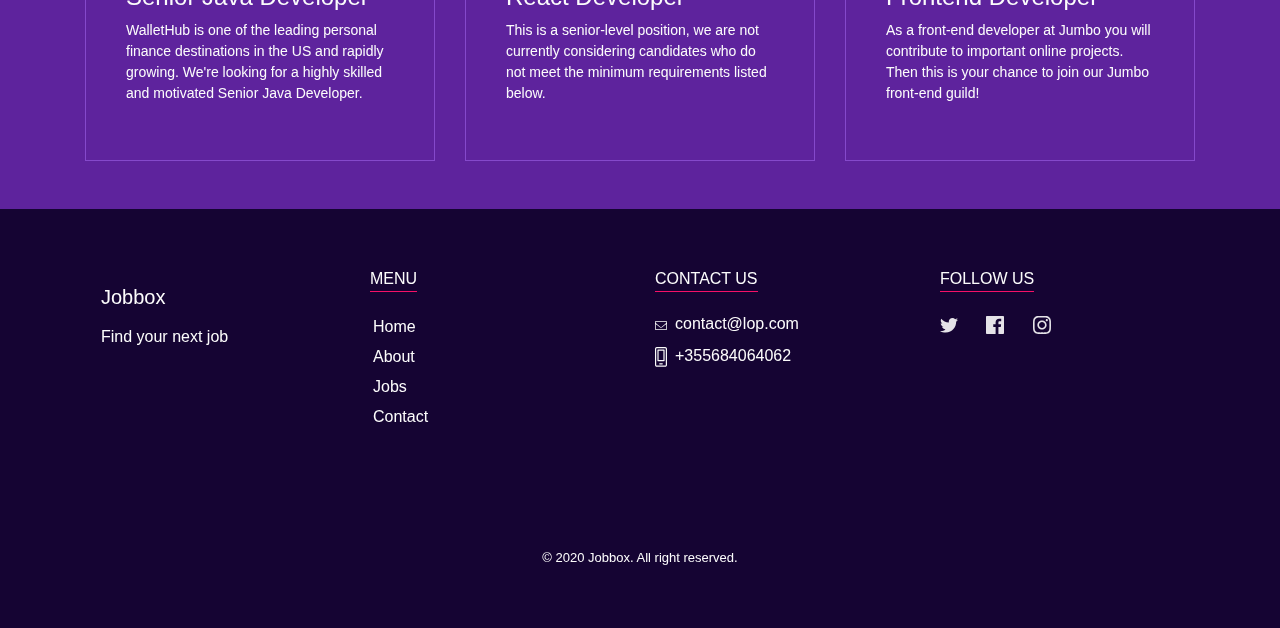
==== commit 9c056828: "updated" ====
--- a/index.html
+++ b/index.html
@@ -19,10 +19,16 @@
                 <div class="col-sm-12">
                     <header>
                         <div id="nav-bar">
-                            <nav class="navbar navbar-expand-lg pl-0">
+                            <nav class="navbar navbar-expand-lg navbar-dark pl-0">
                                 <a class="navbar-brand text-decoration-none" href="index.html">Jobbox</a>
 
-                                <div class="collapse navbar-collapse">
+                                <button class="navbar-toggler" type="button" data-toggle="collapse"
+                                        data-target="#navbarSupportedContent" aria-controls="navbarSupportedContent"
+                                        aria-expanded="false" aria-label="Toggle navigation">
+                                    <span class="navbar-toggler-icon"></span>
+                                </button>
+
+                                <div class="collapse navbar-collapse" id="navbarSupportedContent">
                                     <ul class="navbar-nav mr-auto mx-5 pl-5">
                                         <li class="nav-item px-4">
                                             <a class="nav-link" href="index.html">Home</a>
@@ -58,7 +64,7 @@
             </div>
 
         </div>
-        <div class="button-first">
+        <div class="button-first d-none d-sm-none d-md-block d-xl-block">
             <a href="#" class="button">
                 <span>- "I’m a greater believer in luck, and I find the harder I work the more I have of it."</span>
                 <div class="shigjet rounded-circle">
@@ -165,7 +171,7 @@
                 <div class="name-logo">
                     <h6 class="pb-3"><span class="title-category">CONTACT US</span></h6>
                     <a href="#"><img src="assets/images/email.svg" class="pr-2">contact@lop.com</a>
-                    <p class="pt-2"><a href="#"><img src="assets/images/cel.svg" class="pr-2 cel">0699874492</a>
+                    <p class="pt-2"><a href="#"><img src="assets/images/cel.svg" class="pr-2 cel">+355684064062</a>
                     </p>
                 </div>
             </div>
@@ -183,8 +189,13 @@
     </div>
 </section>
 
-<script src="https://code.jquery.com/jquery-3.4.1.min.js"></script>
+<script src="https://code.jquery.com/jquery-3.5.1.min.js"></script>
+
+<!-- JS, Popper.js, and jQuery -->
+<script src="https://cdn.jsdelivr.net/npm/popper.js@1.16.0/dist/umd/popper.min.js" integrity="sha384-Q6E9RHvbIyZFJoft+2mJbHaEWldlvI9IOYy5n3zV9zzTtmI3UksdQRVvoxMfooAo" crossorigin="anonymous"></script>
+<script src="https://stackpath.bootstrapcdn.com/bootstrap/4.5.0/js/bootstrap.min.js" integrity="sha384-OgVRvuATP1z7JjHLkuOU7Xw704+h835Lr+6QL9UvYjZE3Ipu6Tp75j7Bh/kR0JKI" crossorigin="anonymous"></script>
 <script src="assets/js/script.js"></script>
+
 
 </body>
 </html>--- a/assets/css/style.css
+++ b/assets/css/style.css
@@ -103,6 +103,7 @@
     display: flex;
     justify-content: center;
     align-items: center;
+    flex-wrap: wrap;
 }
 
 
@@ -306,3 +307,9 @@
     background-size: cover;
     position: relative;
 }
+
+@media (max-width: 767.98px) {
+    .title {
+        font-size: 60px
+    }
+}